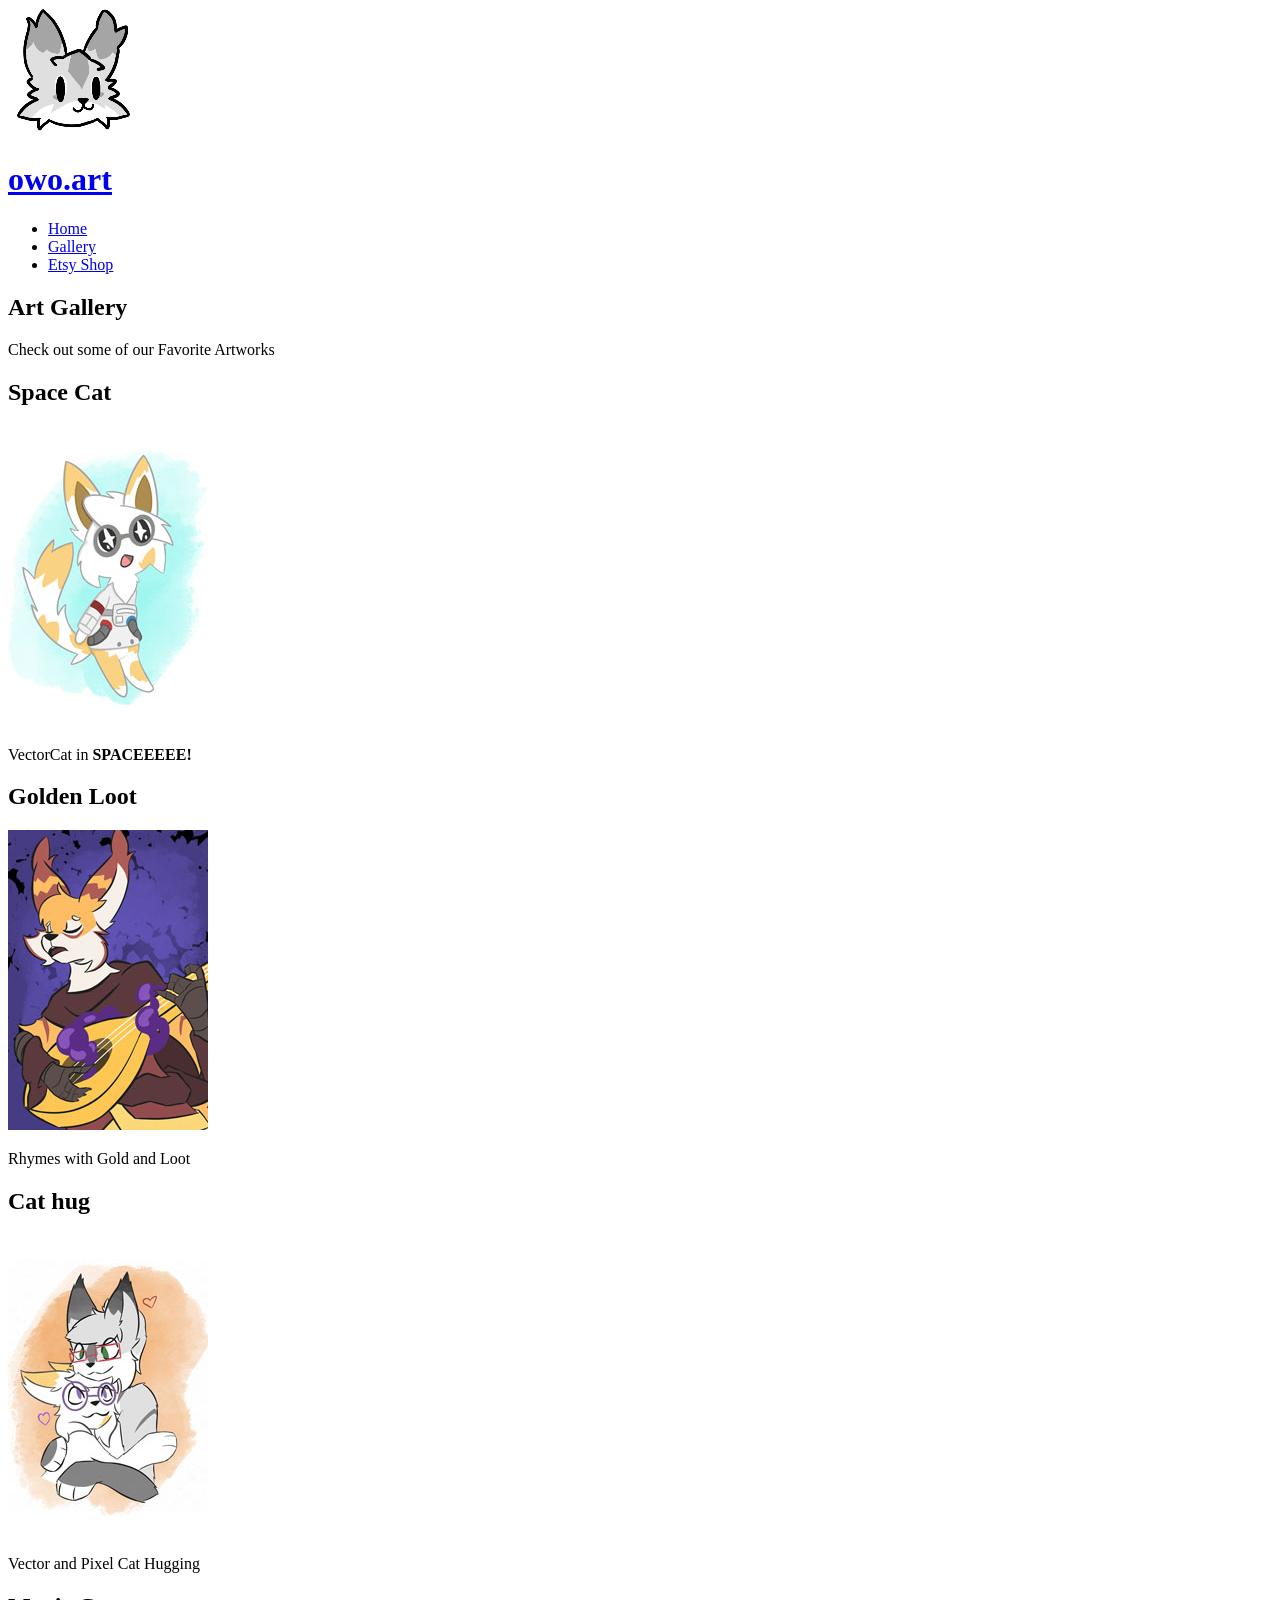
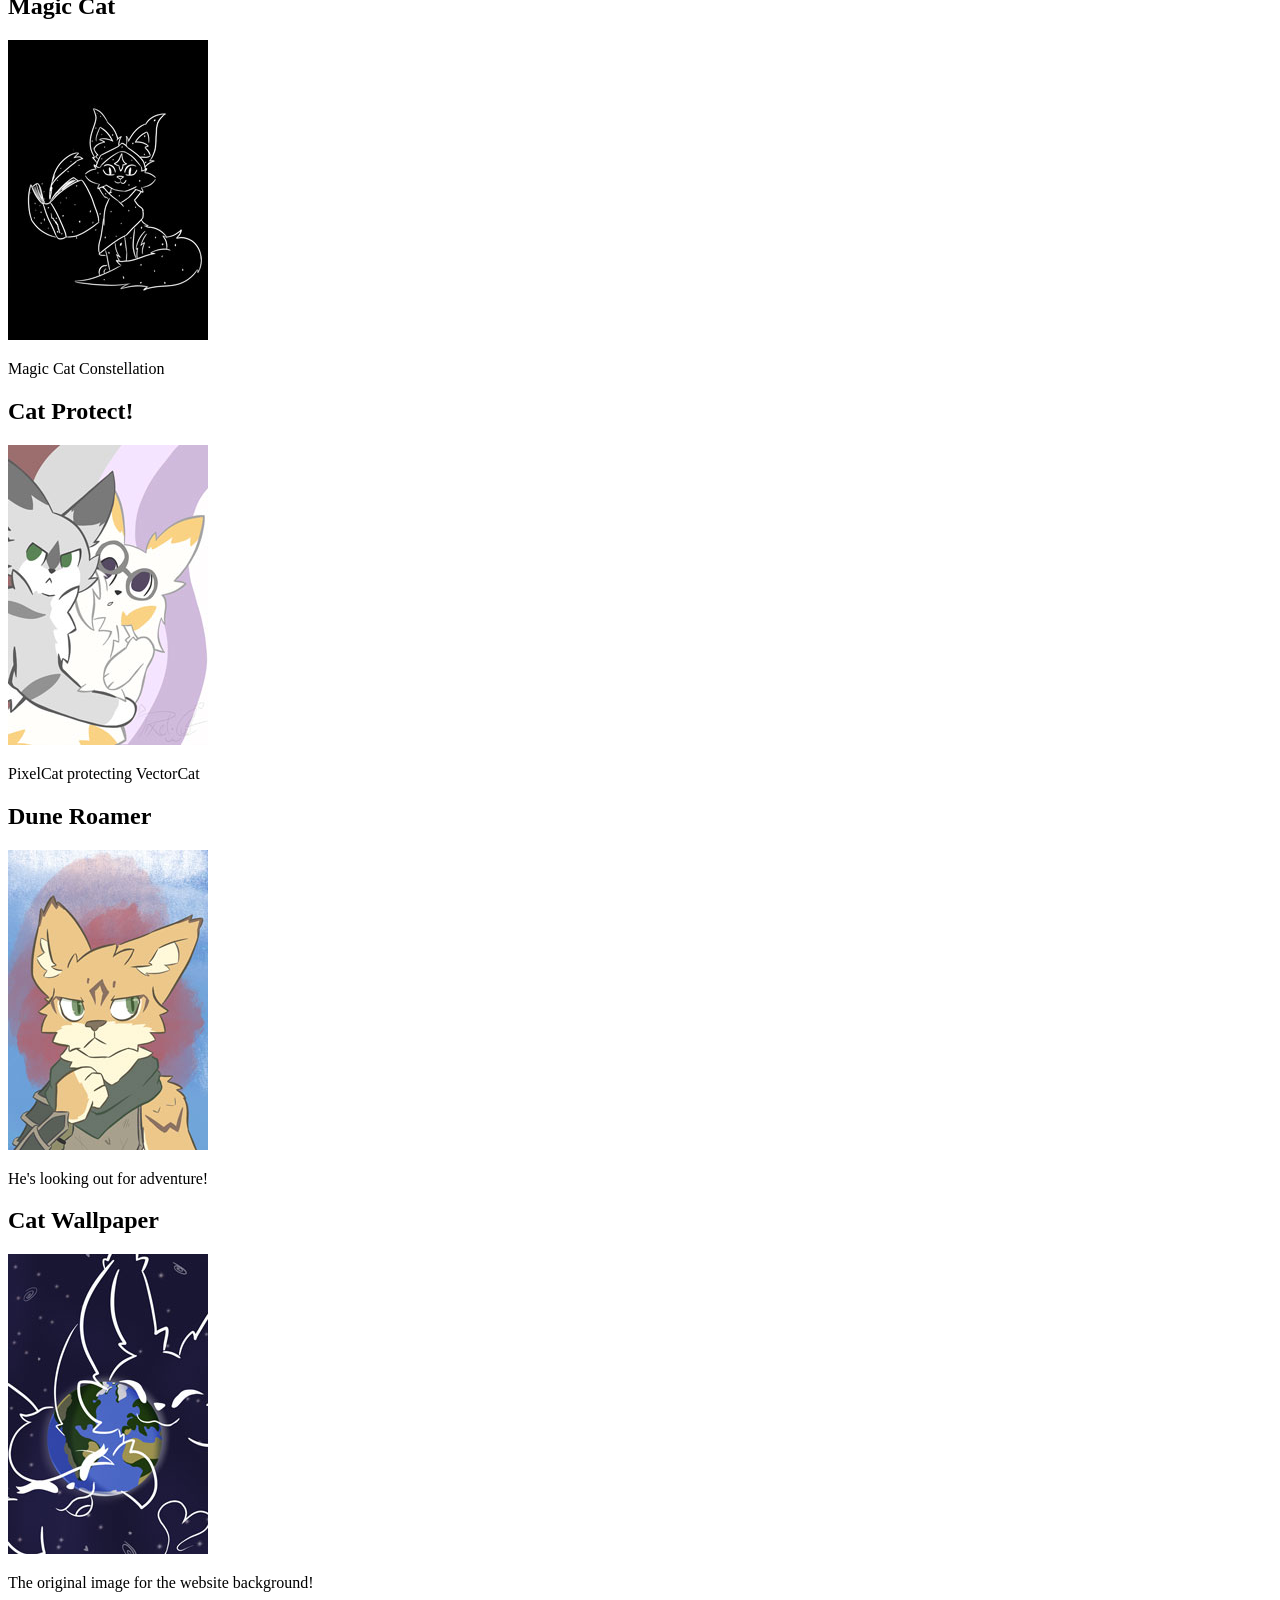
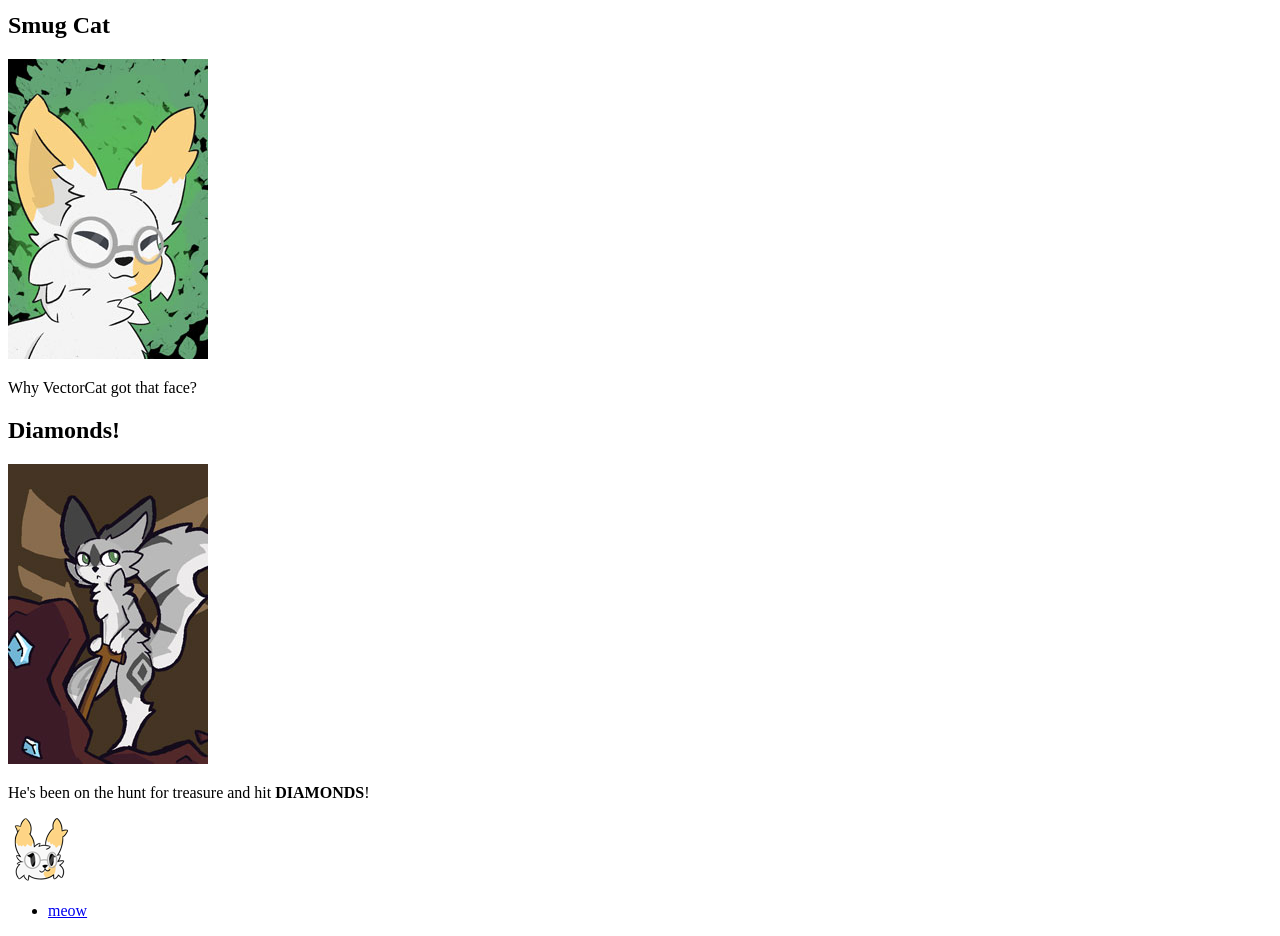
==== gallery/index.html @ 4609de6a "initial meow" ====
<!doctype html>
<html>
	<head>
		<meta charset="utf-8">
		<!--Website Title-->
		<title>owo.art: Gallery</title>
		<link rel="icon" type="image/x-icon" href="favicon.ico">
		<meta name="msapplication-TileColor" content="#da532c">
		<meta name="theme-color" content="#ffffff">
		<!--SEO-->
		<meta name="description" content="meow">
		<!--Loading StyleSheet-->
		<link href="styles.css" rel="stylesheet" type="text/css">
		<!--Loading Google Fonts-->
		<link rel="preconnect" href="https://api.fonts.coollabs.io">
		<link rel="preconnect" href="https://fonts.gstatic.com" crossorigin>
		<link href="https://api.fonts.coollabs.io/css2?family=Peralta&display=swap" rel="stylesheet">
		<link href="https://api.fonts.coollabs.io/css2?family=Wellfleet&display=swap" rel="stylesheet">
	</head>
	<body>	
		<div id="container">
			<header>
				<div class="container">
					<div id="navbar">
						<a href="/"><img height="128px" width="128px" src="../assets/logo.png" alt="The logo for PixelCat Art, it's a drawing of a cat." ><h1>owo.art</h1></a>
						<nav>
							<ul>
								<li class="not-active"><a href="../">Home</a></li>
								<li class="active"><a href="/gallery/">Gallery</a></li>
								<li><a href="https://www.etsy.com/shop/CreatureCraftsByCat">Etsy Shop</a></li>
							</ul>
					</nav>
				</div>
			</div>
			</header>
			<main>
				<!--Title of Main-->
				<section id="title-text">
					<h1>Art Gallery</h1>
					<p>Check out some of our Favorite Artworks</p>
				</section>
				<!--Box One-->
				<div class="grid">
					<div class="grid-item">
						<h2>Space Cat</h2>
						<img src="../assets/art/spaceeCat.jpg" alt="Drawing of a cat wearing a space suit and is amazed!">
						<!--This asset is 100% my own-->
						<p>VectorCat in <b>SPACEEEEE!</b></p>
					</div>
					<div class="grid-item">
						<h2>Golden Loot</h2>
						<img src="../assets/art/goldenLoot.jpg" alt="Drawing of a fox playing a magical goldent loot.">
						<!--This asset is 100% my own-->
						<p>Rhymes with Gold and Loot</p>
					</div>
					<div class="grid-item">
						<h2>Cat hug</h2>
						<img src="../assets/art/catHug.jpg" alt="Drawing of two cats hugging">
						<!--This asset is 100% my own-->
						<p>Vector and Pixel Cat Hugging</p>
					</div>
				</div>
				
				<!--Box Two-->
				<div class="grid">
					<div class="grid-item">
						<h2>Magic Cat</h2>
						<img src="../assets/art/magicCat.jpg" alt="Drawing of a magical cat, reading from a floating book.">
						<!--This asset is 100% my own-->
						<p>Magic Cat Constellation</p>
					</div>
					<div class="grid-item">
						<h2>Cat Protect!</h2>
						<img src="../assets/art/catProtector.jpg" alt="Drawing of a cat holding another cat.">
						<!--This asset is 100% my own-->
						<p>PixelCat protecting VectorCat</p>
					</div>
					<div class="grid-item">
						<h2>Dune Roamer</h2>
						<img src="../assets/art/catAdventure.jpg" alt="Drawing of a cat frowning that is wearing clothes for adventure.">
						<!--This asset is 100% my own-->
						<p>He's looking out for adventure!</p>
					</div>
				</div>
				
				<!--Box Three-->
				<div class="grid">
					<div class="grid-item">
						<h2>Cat Wallpaper</h2>
						<img src="../assets/art/earthCat.jpg" alt="A drawing of two cats together infront of earth.">
						<!--This asset is 100% my own-->
						<p>The original image for the website background!</p>
					</div>
					<div class="grid-item">
						<h2>Smug Cat</h2>
						<img src="../assets/art/smugCat.jpg" alt="Drawing of a cat with glasses that has a smug face.">
						<!--This asset is 100% my own-->
						<p>Why VectorCat got that face?</p>
					</div>
					<div class="grid-item">
						<h2>Diamonds!</h2>
						<img src="../assets/art/miningDiamonds.jpg" alt="Drawing of a cat mining for diamonds">
						<!--This asset is 100% my own-->
						<p>He's been on the hunt for treasure and hit <b>DIAMONDS</b>!</p>
					</div>
				</div>	
		
				<!-- <div id="disclaimerBox">
					<h1>Commissions?</h1>
					<p>Currently, Commissions are: <b>OPEN</b></p>
					<p>If you would like to request a commision you may <a href="mailto:jake@meowmail.one">email us</a> for discussion.</p>
				</div> -->
				
			</main>
			
			<!--Footer-->
			<footer>
				<nav>
				<a href="/"><img src="../assets/logoFooter.png" alt="The logo for PixelCat Art, it's a drawing of a cat." >
					<ul>
						<li><a href="/">meow</a></li>
					</ul>
				</nav>
			</footer>
		</div>
	</body>
</html>
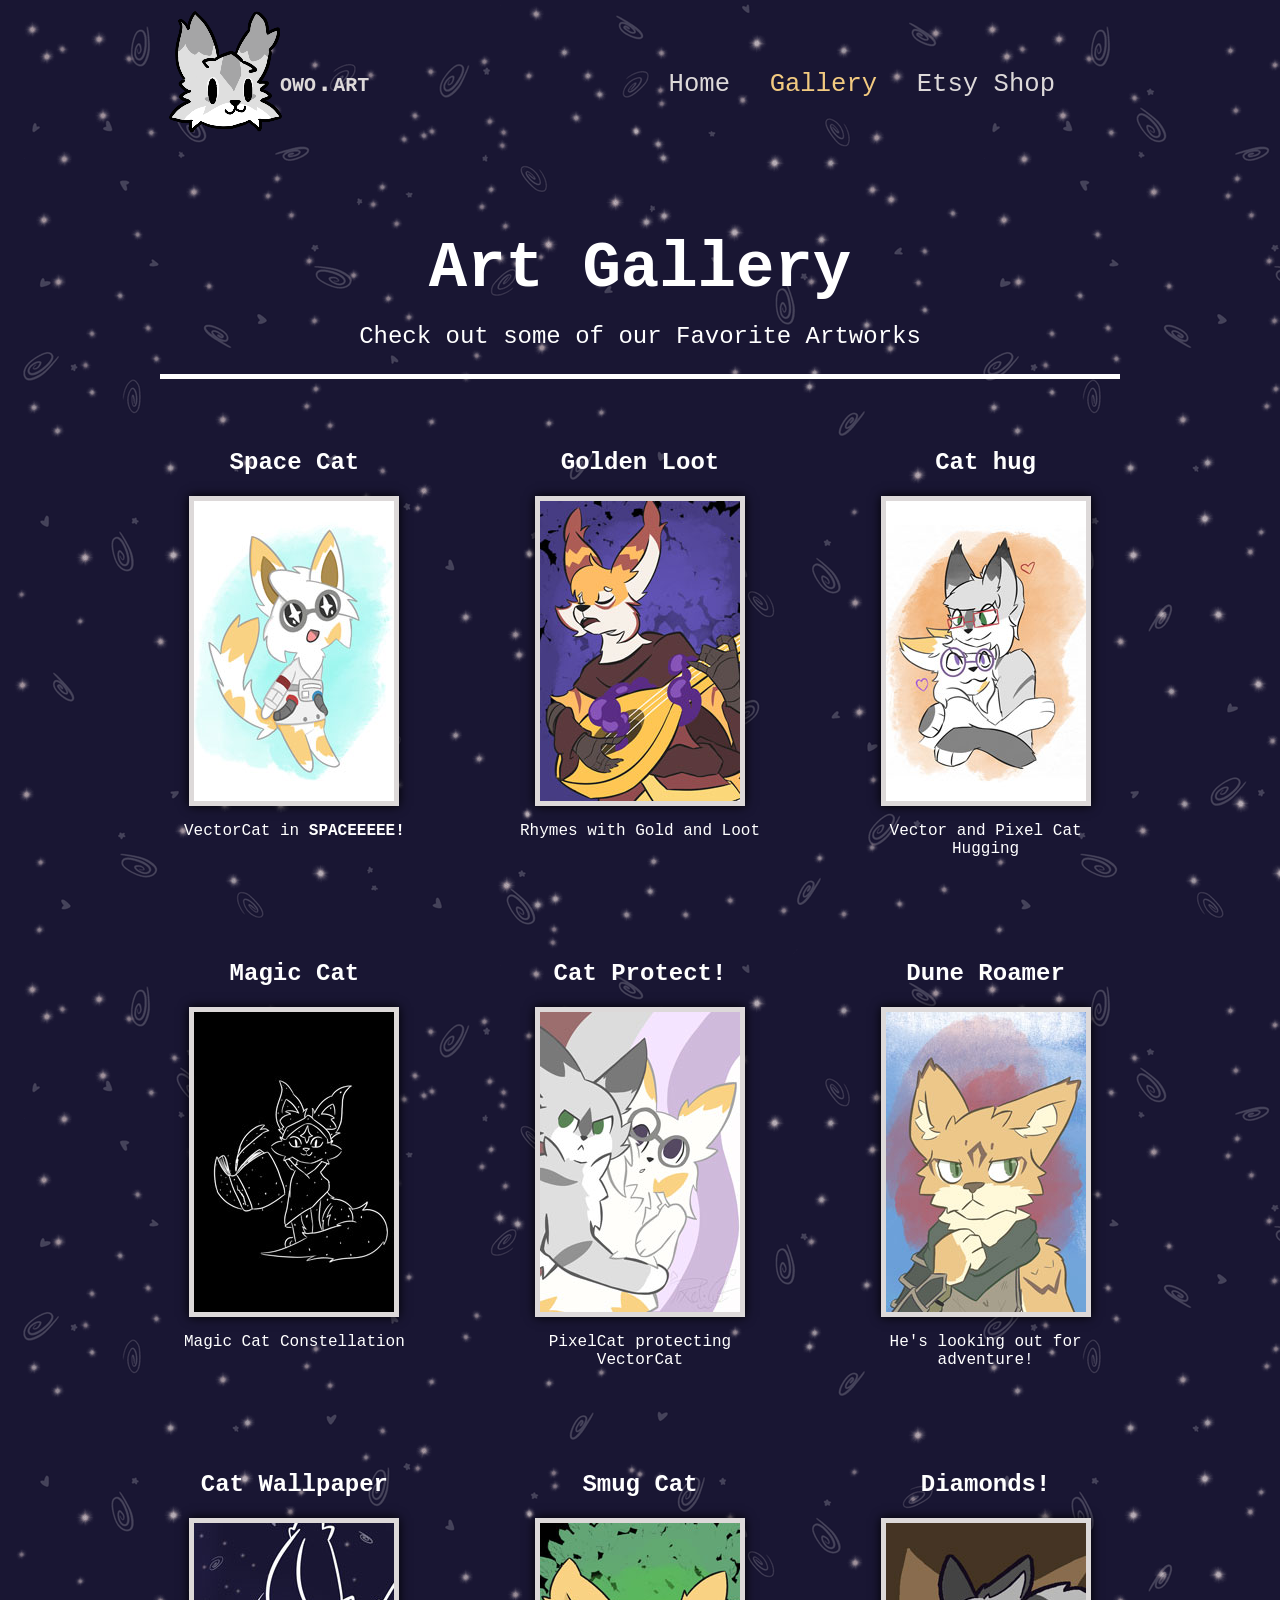
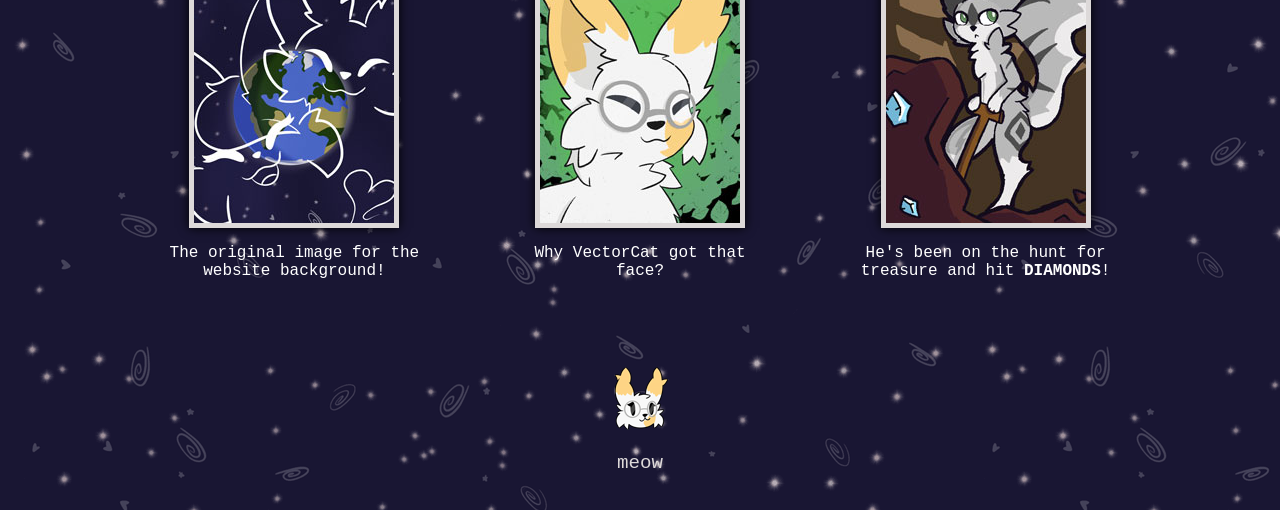
==== commit 2f117a04: "fixed styles" ====
--- a/gallery/index.html
+++ b/gallery/index.html
@@ -10,7 +10,7 @@
 		<!--SEO-->
 		<meta name="description" content="meow">
 		<!--Loading StyleSheet-->
-		<link href="styles.css" rel="stylesheet" type="text/css">
+		<link href="../styles.css" rel="stylesheet" type="text/css">
 		<!--Loading Google Fonts-->
 		<link rel="preconnect" href="https://api.fonts.coollabs.io">
 		<link rel="preconnect" href="https://fonts.gstatic.com" crossorigin>
--- a/styles.css
+++ b/styles.css
@@ -0,0 +1,382 @@
+/* CSS Document */
+* {
+    box-sizing: border-box;
+}
+html, body {
+	margin: 0;
+    padding: 0;
+	font-family: 'Wellfleet', monospace;
+    font-size: 1em;
+    background-image: url("assets/backgroundStars.gif");
+    color: #FFFF;
+    height: 100%;
+}
+html {
+
+}
+body {
+
+}
+#container {
+    width: 960px;
+    margin-left: auto;
+    margin-right: auto;
+}
+.center-text {
+    text-align: center;
+}
+.center {
+    display: block;
+    margin-left: auto;
+    margin-right: auto;
+}
+/* -------------------------------------------------
+ *
+ *
+ * Landing on Home Page
+ *
+ *
+ - --------------------------------------------------*/
+.landing {
+    margin-top:80px;
+    padding: 200px;
+    text-align: center;
+    color: #FFFF;
+    font-size: 1em;
+    line-height: 1.2em;
+}
+.landing h1 {
+    font-size: 6em;
+    font-variant: small-caps;
+}
+.landing p {
+    font-size: 1.5em;
+}
+#landing-images {
+    background-image: url("assets/spaceCat.png"), url("assets/earth.png");
+    background-repeat: no-repeat;
+    background-position: left 200px,right 50px;
+}
+
+/* -------------------------------------------------
+ *
+ *
+ * NAVBAR
+ *
+ *
+ - --------------------------------------------------*/
+#navbar {
+    color: #FFFFFF;
+    width: 960px;
+	margin-left: auto;
+    margin-right: auto;
+    padding-bottom: 35px;
+    padding-top: 10px;
+}
+#navbar img {
+    font-size: medium;
+}
+
+#navbar h1 {
+    margin-bottom: 50px;
+    margin-top: -76px;
+    margin-left: 120px;
+    font-size: 1.8em;
+}
+
+#navbar ul  {
+    padding-top: 0px;
+    padding-right: 0px;
+    list-style-type: none;
+    text-align: right;
+    margin-top: -80px;
+    margin-right: 50px;
+}
+
+#navbar ul li {
+    display: inline-block;
+    margin-left: 15px;
+    margin-right: 15px;
+    font-size: 1.6em;
+}
+a:link, a:visited {
+    color:#DDD9D9;
+    text-decoration: none;
+}
+a:hover, a:active {
+    color: #F2CA80;
+    text-decoration: none;
+}
+
+li.active a {
+    color: #F2CA80;
+}
+#navbar h1 {
+font-variant: small-caps;
+}
+/* -------------------------------------------------
+ *
+ *
+ * FOOTER
+ *
+ *
+ - --------------------------------------------------*/
+footer {
+    padding:20px;
+    margine:20px;
+    color: #DCD3DE;
+    text-align: center;
+    position: relative;
+    bottom:0px;
+    width: 960px;
+}
+
+footer ul li {
+    font-size: 1.2em;
+}
+footer ul  {
+    padding-right: 0px;
+    padding-left: 0px;
+    list-style-type: none;
+}
+
+/* -------------------------------------------------
+ *
+ *
+ * The Grid
+ *
+ *
+ - --------------------------------------------------*/
+
+.grid {
+    display: flex;
+    justify-content: space-between;
+    margin-left: auto;
+    margin-right: auto;
+    margin-top: 50px;
+    margin-bottom: 35px;
+    width: 960px;
+}
+
+.grid-item {
+    flex-basis: 28%;
+    font-size: 1em;
+    text-align: center;
+    margin-bottom: 16px;
+    color: #FFFFFF;
+}
+
+.grid-item img {
+    display: block;
+    margin-left: auto;
+    margin-right: auto;
+    border: 5px solid #DDD9D9;
+    -webkit-box-shadow: 0px 0px 10px rgba(0,0,0,0.40);
+    box-shadow: 0px 0px 10px #000000;
+}
+
+.shopItemImage {
+    display: block;
+    margin-left: auto;
+    margin-right: auto;
+    border: 5px solid #3B3A3A;
+    border-radius: 40px;
+    -webkit-box-shadow: 0px 0px 10px rgba(0,0,0,0.40);
+}
+
+
+/* --------------------------
+ *
+ *
+ * BUTTON STYLING
+ *
+ *
+ - ----------------------------*/
+.btn {
+    color: #FFFFFF;
+    font-size: 1.5em;
+    border: none;
+    cursor: pointer;
+    border-radius: 125px;
+    padding-left: 30px;
+    padding-right: 30px;
+    padding-top: 15px;
+    padding-bottom: 15px;
+}
+.cart {
+	background-color: #191633;
+}
+.learnMore {
+    background-color: #F2CA80;
+    color: #FFFFFF;
+    font-family: 'Peralta', serif;
+    margin:25px;
+}
+.cart:hover {
+	background-color: #27234A;
+}
+
+/* --------------------------
+ *
+ *
+ * Title Text
+ *
+ *
+ - ----------------------------*/
+
+#title-text {
+    margin-top: 0px;
+    padding-top: 30px;
+    text-align: center;
+    border-bottom: 5px solid #FFFFFF;
+    width: 960px;
+    margin-left: auto;
+    margin-right: auto;
+}
+
+
+#title-text h1 {
+    color: #FFFFFF;
+    font-size: 4em;
+}
+#title-text p {
+    color: #FFFFFF;
+    font-size: 1.5em;
+    margin-top: -35px;
+}
+
+/* --------------------------
+ *
+ *
+ * Bottom Disclaimer Box
+ *
+ *
+-----------------------------*/
+#disclaimerBox {
+    color: #FFFFFF;
+    width: 960px;
+    margin-left: auto;
+    margin-right: auto;
+    margin-top: 60px;
+    padding-top: 20px;
+    padding-bottom: 20px;
+    padding-left: 20px;
+    padding-right:20px;
+    background-color: #282533;
+    -webkit-box-shadow: 0px 0px 10px rgba(0,0,0,0.40);
+    box-shadow: 0px 0px 10px rgba(0,0,0,0.40);
+    border: 5px solid rgba(242,202,128,1.00);
+}
+#disclaimerBox h1 {
+color: #FFFFFF;
+font-size: 2em;
+margin-left: 30px;
+}
+#disclaimerBox p {
+color: #FFFFFF;
+font-size: 1em;
+margin-left: 30px;
+}
+
+/* -------------------------------------------------
+ *
+ *
+ * POP UP WINDOW ON SHOP PAGE
+ *
+ *
+---------------------------------------------------*/
+.catbox {
+    align-items: center;
+    display: flex;
+    justify-content: center;
+    position: absolute;
+    top: 0;
+    bottom: 0;
+    left: 0;
+    right: 0;
+    transition: all 0.4s;
+    visibility: hidden;
+    opacity: 0;
+    z-index: 1;
+    padding-top: 125px;
+}
+.catbox:target {
+    visibility: visible;
+    opacity: 1;
+}
+.box-close {
+    position: absolute;
+    top: 0;
+    right: 15px;
+    text-decoration: none;
+    font-size: 60px;
+}
+.catboxContent {
+    position: absolute;
+    background: #3B3A3A;
+    width: 960px;
+    border: 5px solid #DCD3DE;
+    border-radius: 20px;
+    padding-bottom: 50px;
+    padding-left: 60px;
+    padding-right: 60px;
+}
+.catboxContent p {
+    font-size: 1.2en;
+    padding-left: 50px;
+    padding-right: 30px;
+    padding-bottom: 20px;
+    padding-top: 20px;
+    font-size: 1.2em;
+    color: #FFFFFF;
+}
+.catboxContent img {
+    border-radius: 100px;
+    -webkit-box-shadow: 0px 0px 10px #000000;
+    box-shadow: 0px 0px 10px #000000;
+}
+.catboxContent h1 {
+    text-align: center;
+    padding-bottom: 25px;
+    padding-top: 35px;
+    color: #FFFFFF;
+    font-size: 3em;
+}
+.catboxContent h2 {
+    text-align: center;
+    color: #FFFFFF;
+    font-size: 2em;
+}
+
+
+/* -------------------------------------------------
+ *
+ *
+ * IMAGE HOVERING EFFECT
+ *
+ *
+ - --------------------------------------------------*/
+.imageTransistion {
+    position: relative;
+}
+.imageTransistion:hover .imageOverlay {
+    opacity: 1;
+}
+.imageHover {
+    display: block;
+    width: 100%;
+    height: auto;
+}
+.imageInside {
+    display: block;
+    width: 100%;
+    height: auto;
+}
+
+.imageOverlay {
+    position: absolute;
+    bottom: 0;
+    width: 100%;
+    transition: .5s ease;
+    opacity:0;
+}
